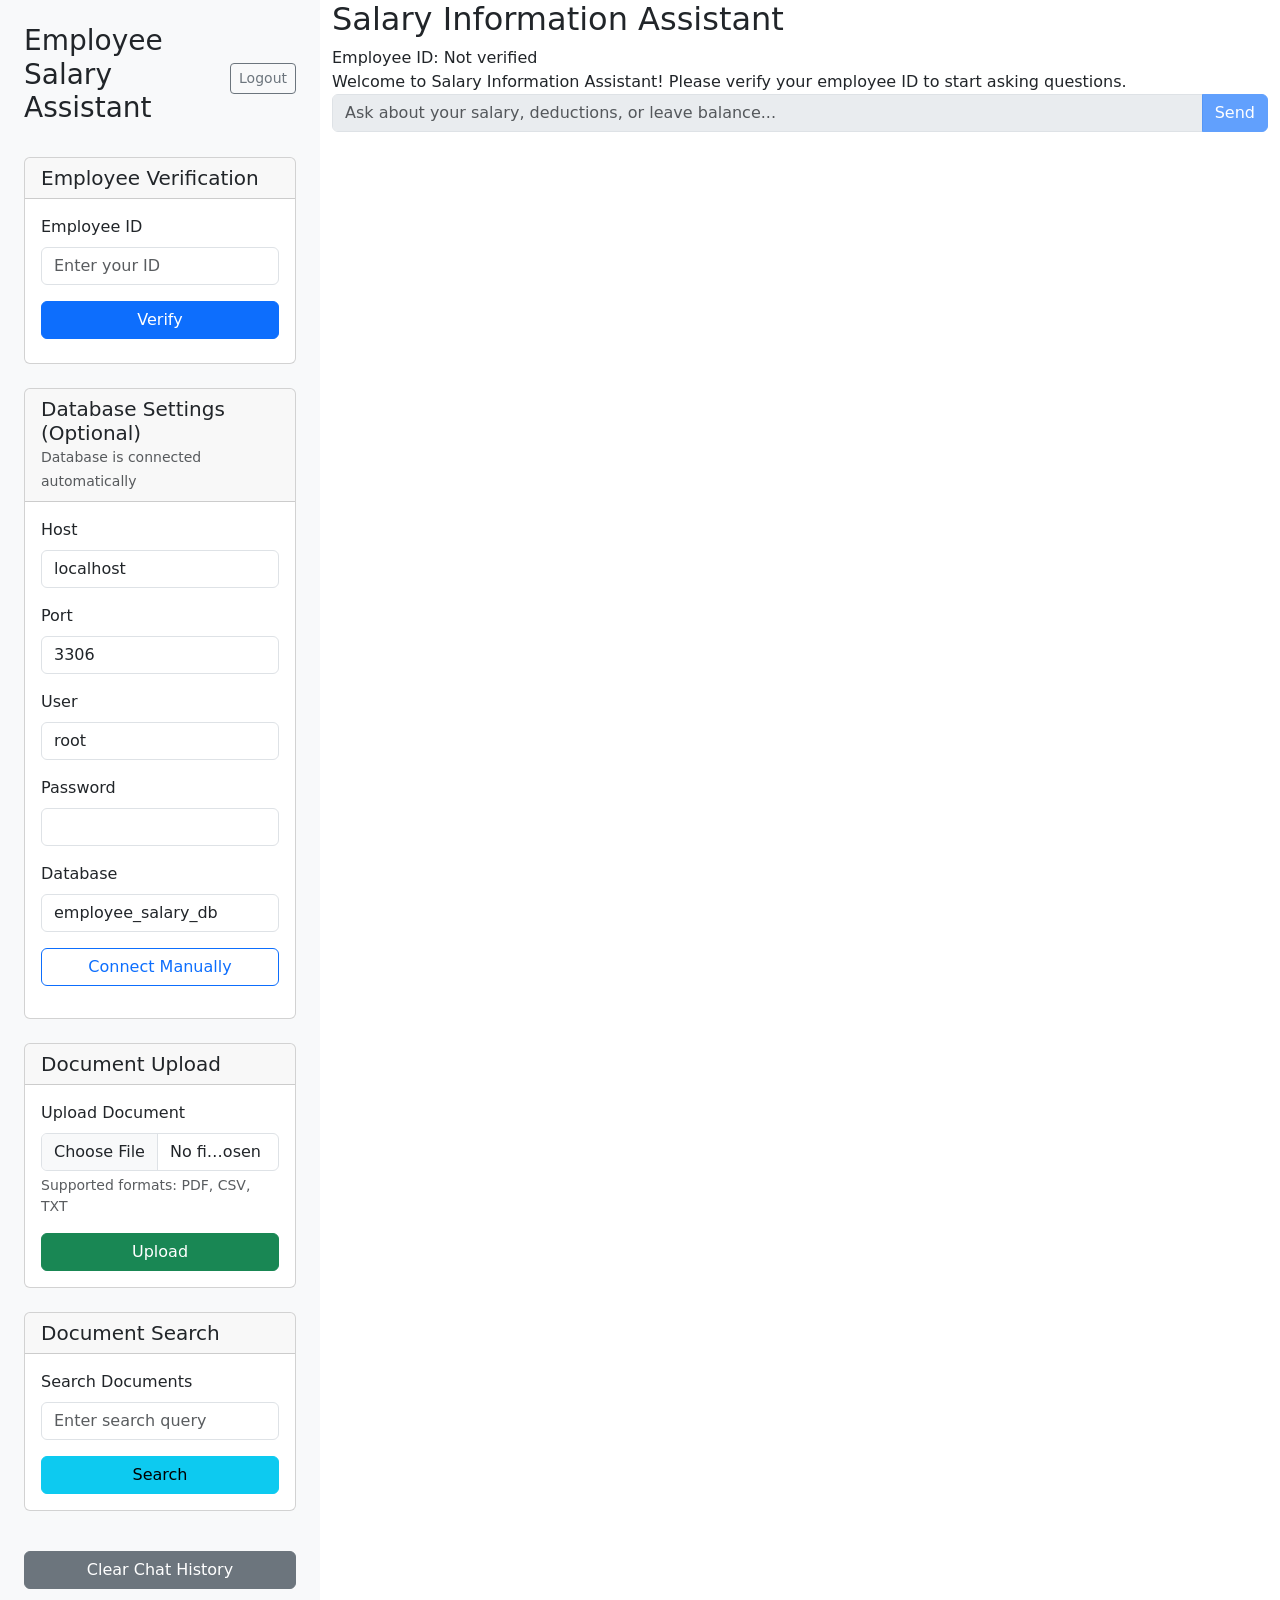
==== Emp_salary_Project/templates/index.html @ bdb3ad48 "Add files via upload" ====
<!DOCTYPE html>
<html lang="en">
<head>
    <meta charset="UTF-8">
    <meta name="viewport" content="width=device-width, initial-scale=1.0">
    <title>Salary Information Assistant</title>
    <link href="https://cdn.jsdelivr.net/npm/bootstrap@5.3.2/dist/css/bootstrap.min.css" rel="stylesheet">
    <link rel="stylesheet" href="/static/style.css">
</head>
<body>
    <div class="container-fluid main-content">
        <div class="row">
            <!-- Sidebar Panel -->
            <div class="col-md-3 bg-light p-4 sidebar">
                <div class="d-flex justify-content-between align-items-center mb-4">
                    <h3>Employee Salary Assistant</h3>
                    <button id="logout-btn" class="btn btn-sm btn-outline-secondary">Logout</button>
                </div>
                
                <!-- Employee Authentication Section -->
                <div class="card mb-4">
                    <div class="card-header">
                        <h5 class="mb-0">Employee Verification</h5>
                    </div>
                    <div class="card-body">
                        <div class="mb-3">
                            <label for="employee-id" class="form-label">Employee ID</label>
                            <input type="text" class="form-control" id="employee-id" placeholder="Enter your ID">
                        </div>
                        <button id="verify-employee" class="btn btn-primary w-100">Verify</button>
                        <div id="employee-status" class="mt-2"></div>
                    </div>
                </div>
                
                <!-- Database Connection Panel (Optional) -->
                <div class="card mb-4">
                    <div class="card-header">
                        <h5 class="mb-0">Database Settings (Optional)</h5>
                        <small class="text-muted">Database is connected automatically</small>
                    </div>
                    <div class="card-body">
                        <form id="db-form">
                            <div class="mb-3">
                                <label for="host" class="form-label">Host</label>
                                <input type="text" class="form-control" id="host" value="localhost">
                            </div>
                            <div class="mb-3">
                                <label for="port" class="form-label">Port</label>
                                <input type="text" class="form-control" id="port" value="3306">
                            </div>
                            <div class="mb-3">
                                <label for="user" class="form-label">User</label>
                                <input type="text" class="form-control" id="user" value="root">
                            </div>
                            <div class="mb-3">
                                <label for="password" class="form-label">Password</label>
                                <input type="password" class="form-control" id="password">
                            </div>
                            <div class="mb-3">
                                <label for="database" class="form-label">Database</label>
                                <input type="text" class="form-control" id="database" value="employee_salary_db">
                            </div>
                            <button type="submit" class="btn btn-outline-primary w-100">Connect Manually</button>
                        </form>
                        <div id="connection-status" class="mt-3 text-center"></div>
                    </div>
                </div>
                
                <!-- Document Upload Section -->
                <div class="card mb-4">
                    <div class="card-header">
                        <h5 class="mb-0">Document Upload</h5>
                    </div>
                    <div class="card-body">
                        <form id="upload-form" enctype="multipart/form-data">
                            <div class="mb-3">
                                <label for="document" class="form-label">Upload Document</label>
                                <input type="file" class="form-control" id="document" accept=".pdf,.csv,.txt">
                                <div class="form-text">Supported formats: PDF, CSV, TXT</div>
                            </div>
                            <button type="submit" class="btn btn-success w-100">Upload</button>
                        </form>
                    </div>
                </div>
                
                <!-- Document Search Section -->
                <div class="card mb-4">
                    <div class="card-header">
                        <h5 class="mb-0">Document Search</h5>
                    </div>
                    <div class="card-body">
                        <form id="query-form">
                            <div class="mb-3">
                                <label for="query" class="form-label">Search Documents</label>
                                <input type="text" class="form-control" id="query" placeholder="Enter search query">
                            </div>
                            <button type="submit" class="btn btn-info w-100">Search</button>
                        </form>
                    </div>
                </div>
                
                <button id="clear-history" class="btn btn-secondary w-100 mt-3">Clear Chat History</button>
            </div>
            
            <!-- Chat Panel -->
            <div class="col-md-9 chat-container">
                <div class="chat-header">
                    <h2>Salary Information Assistant</h2>
                    <div class="employee-info">Employee ID: <span id="current-employee-id">Not verified</span></div>
                </div>
                <div id="chat-messages" class="chat-messages">
                    <div class="message system">
                        Welcome to Salary Information Assistant! Please verify your employee ID to start asking questions.
                    </div>
                </div>
                <div class="chat-input-container">
                    <form id="chat-form">
                        <div class="input-group">
                            <input type="text" id="user-input" class="form-control" placeholder="Ask about your salary, deductions, or leave balance..." disabled>
                            <button type="submit" class="btn btn-primary" disabled>Send</button>
                        </div>
                    </form>
                </div>
            </div>
        </div>
    </div>

    <script src="https://cdn.jsdelivr.net/npm/bootstrap@5.3.2/dist/js/bootstrap.bundle.min.js"></script>
    <script src="/static/script.js"></script>
</body>
</html>
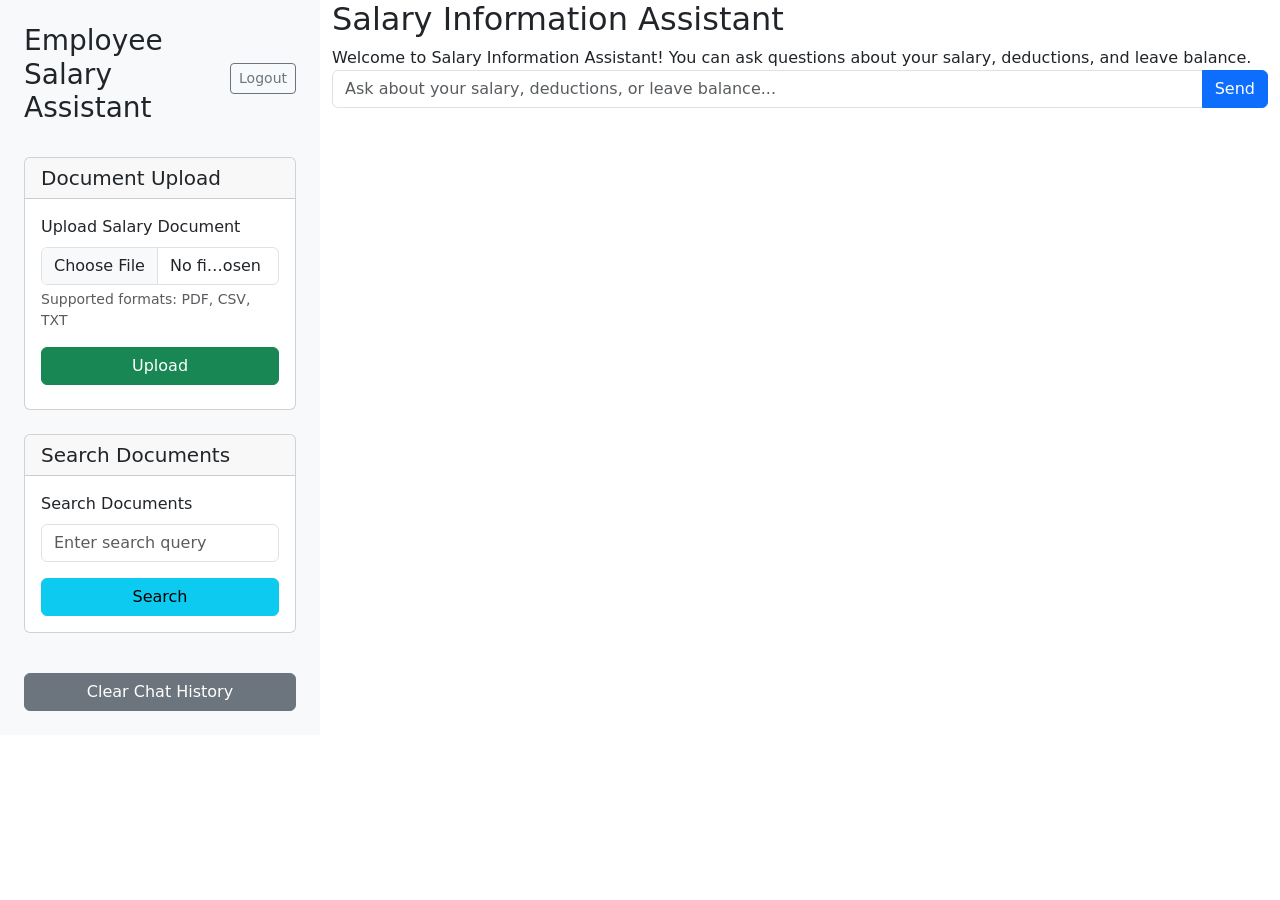
==== commit 6cfb1feb: "Added user auth, change every file" ====
--- a/Emp_salary_Project/templates/index.html
+++ b/Emp_salary_Project/templates/index.html
@@ -17,55 +17,6 @@
                     <button id="logout-btn" class="btn btn-sm btn-outline-secondary">Logout</button>
                 </div>
                 
-                <!-- Employee Authentication Section -->
-                <div class="card mb-4">
-                    <div class="card-header">
-                        <h5 class="mb-0">Employee Verification</h5>
-                    </div>
-                    <div class="card-body">
-                        <div class="mb-3">
-                            <label for="employee-id" class="form-label">Employee ID</label>
-                            <input type="text" class="form-control" id="employee-id" placeholder="Enter your ID">
-                        </div>
-                        <button id="verify-employee" class="btn btn-primary w-100">Verify</button>
-                        <div id="employee-status" class="mt-2"></div>
-                    </div>
-                </div>
-                
-                <!-- Database Connection Panel (Optional) -->
-                <div class="card mb-4">
-                    <div class="card-header">
-                        <h5 class="mb-0">Database Settings (Optional)</h5>
-                        <small class="text-muted">Database is connected automatically</small>
-                    </div>
-                    <div class="card-body">
-                        <form id="db-form">
-                            <div class="mb-3">
-                                <label for="host" class="form-label">Host</label>
-                                <input type="text" class="form-control" id="host" value="localhost">
-                            </div>
-                            <div class="mb-3">
-                                <label for="port" class="form-label">Port</label>
-                                <input type="text" class="form-control" id="port" value="3306">
-                            </div>
-                            <div class="mb-3">
-                                <label for="user" class="form-label">User</label>
-                                <input type="text" class="form-control" id="user" value="root">
-                            </div>
-                            <div class="mb-3">
-                                <label for="password" class="form-label">Password</label>
-                                <input type="password" class="form-control" id="password">
-                            </div>
-                            <div class="mb-3">
-                                <label for="database" class="form-label">Database</label>
-                                <input type="text" class="form-control" id="database" value="employee_salary_db">
-                            </div>
-                            <button type="submit" class="btn btn-outline-primary w-100">Connect Manually</button>
-                        </form>
-                        <div id="connection-status" class="mt-3 text-center"></div>
-                    </div>
-                </div>
-                
                 <!-- Document Upload Section -->
                 <div class="card mb-4">
                     <div class="card-header">
@@ -74,19 +25,20 @@
                     <div class="card-body">
                         <form id="upload-form" enctype="multipart/form-data">
                             <div class="mb-3">
-                                <label for="document" class="form-label">Upload Document</label>
+                                <label for="document" class="form-label">Upload Salary Document</label>
                                 <input type="file" class="form-control" id="document" accept=".pdf,.csv,.txt">
                                 <div class="form-text">Supported formats: PDF, CSV, TXT</div>
                             </div>
                             <button type="submit" class="btn btn-success w-100">Upload</button>
                         </form>
+                        <div id="upload-status" class="mt-2"></div>
                     </div>
                 </div>
                 
                 <!-- Document Search Section -->
                 <div class="card mb-4">
                     <div class="card-header">
-                        <h5 class="mb-0">Document Search</h5>
+                        <h5 class="mb-0">Search Documents</h5>
                     </div>
                     <div class="card-body">
                         <form id="query-form">
@@ -106,18 +58,17 @@
             <div class="col-md-9 chat-container">
                 <div class="chat-header">
                     <h2>Salary Information Assistant</h2>
-                    <div class="employee-info">Employee ID: <span id="current-employee-id">Not verified</span></div>
                 </div>
                 <div id="chat-messages" class="chat-messages">
                     <div class="message system">
-                        Welcome to Salary Information Assistant! Please verify your employee ID to start asking questions.
+                        Welcome to Salary Information Assistant! You can ask questions about your salary, deductions, and leave balance.
                     </div>
                 </div>
                 <div class="chat-input-container">
                     <form id="chat-form">
                         <div class="input-group">
-                            <input type="text" id="user-input" class="form-control" placeholder="Ask about your salary, deductions, or leave balance..." disabled>
-                            <button type="submit" class="btn btn-primary" disabled>Send</button>
+                            <input type="text" id="user-input" class="form-control" placeholder="Ask about your salary, deductions, or leave balance...">
+                            <button type="submit" class="btn btn-primary">Send</button>
                         </div>
                     </form>
                 </div>
